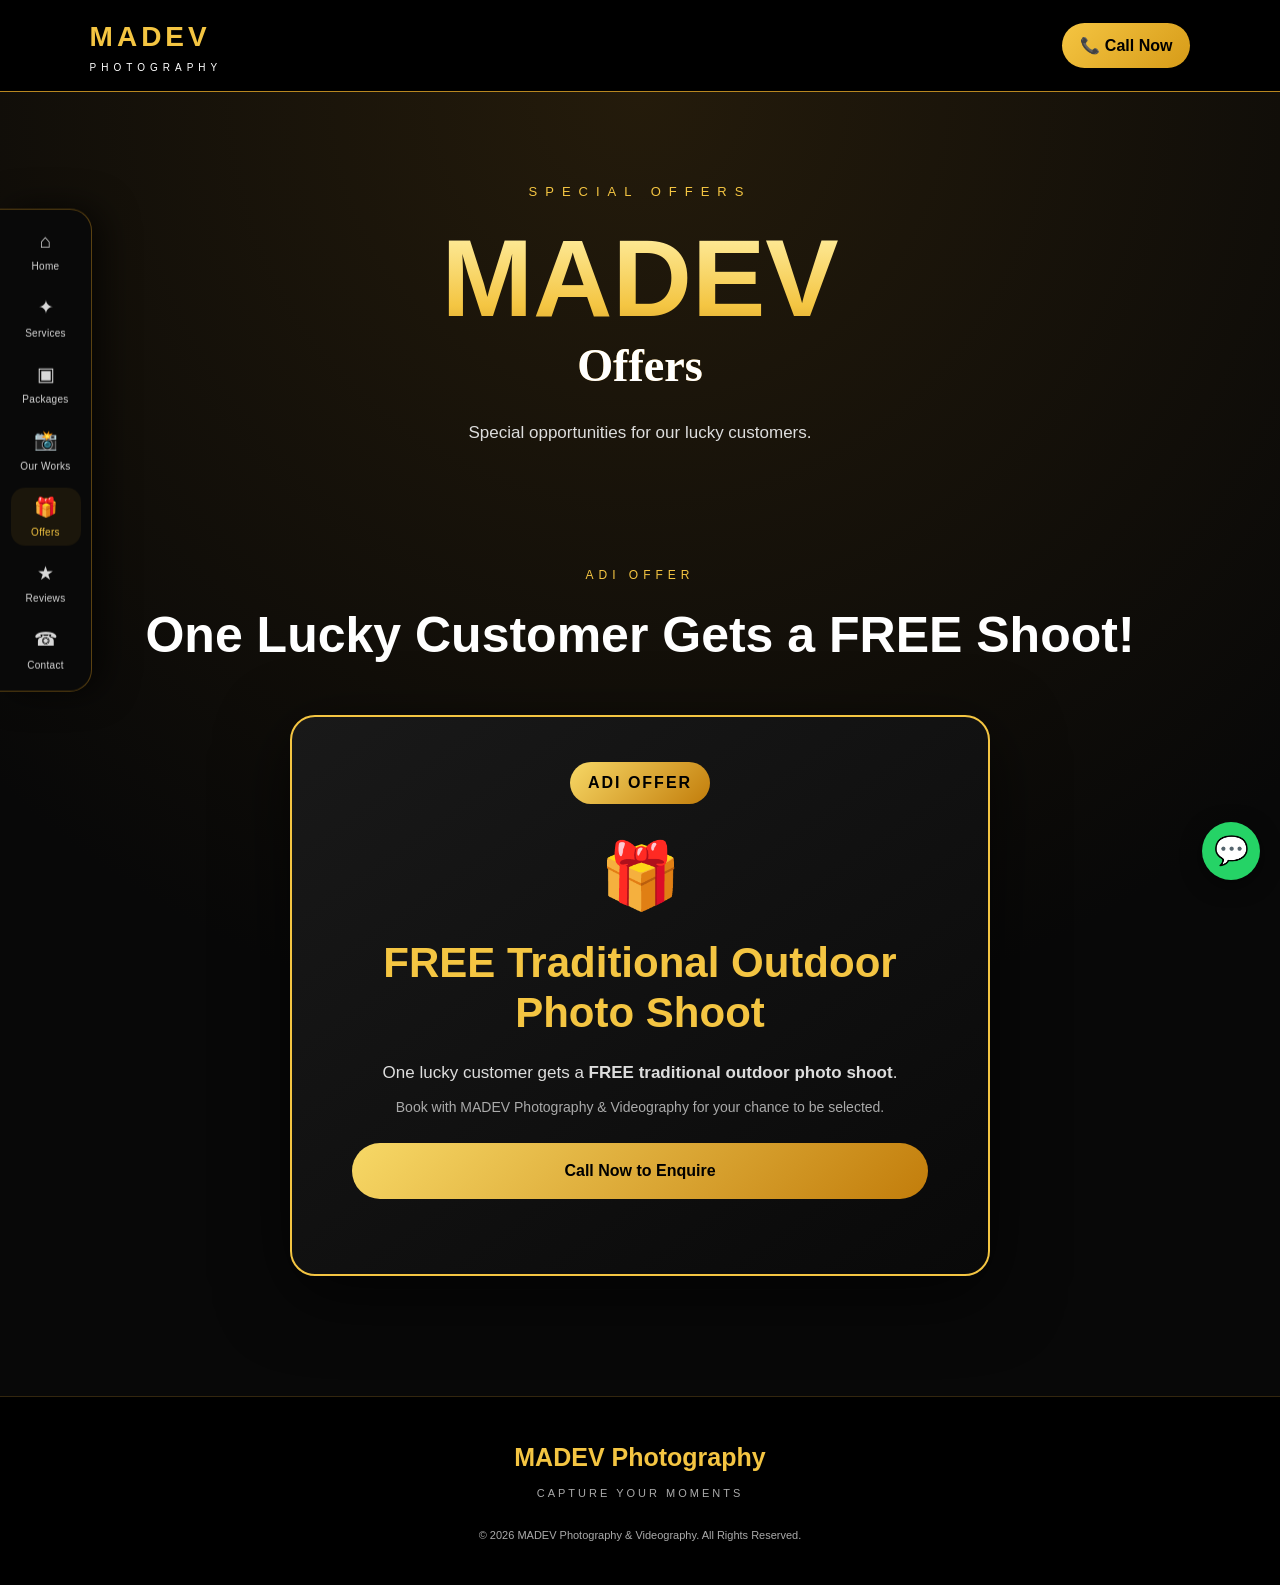
==== offers.html @ c34a7063 "Add files via upload" ====
<!DOCTYPE html>
<html lang="en">
<head>
  <meta charset="UTF-8">
  <meta name="viewport" content="width=device-width, initial-scale=1.0">
  <meta name="description" content="MADEV Photography special offers.">
  <title>Offers | MADEV Photography & Videography</title>
  <link rel="stylesheet" href="style.css">
</head>
<body>

<header class="header">
  <div class="logo">
    <span class="logo-main">MADEV</span>
    <span class="logo-sub">PHOTOGRAPHY</span>
  </div>
  <a href="tel:9940326030" class="call-btn">📞 Call Now</a>
</header>

<main class="offers-page">
  <section class="offers-hero">
    <p class="small-title">SPECIAL OFFERS</p>
    <h1>MADEV <span>Offers</span></h1>
    <p class="hero-text">Special opportunities for our lucky customers.</p>
  </section>

  <section class="offers-section">
    <p class="section-label">ADI OFFER</p>
    <h2>One Lucky Customer Gets a FREE Shoot!</h2>

    <div class="offer-card">
      <div class="offer-badge">ADI OFFER</div>
      <div class="offer-icon">🎁</div>
      <h3>FREE Traditional Outdoor Photo Shoot</h3>
      <p>One lucky customer gets a <strong>FREE traditional outdoor photo shoot</strong>.</p>
      <p class="offer-note">Book with MADEV Photography &amp; Videography for your chance to be selected.</p>
      <a href="tel:9940326030" class="package-btn">Call Now to Enquire</a>
    </div>
  </section>
</main>

<footer>
  <div class="footer-logo">MADEV Photography</div>
  <p>CAPTURE YOUR MOMENTS</p>
  <p class="copyright">© 2026 MADEV Photography &amp; Videography. All Rights Reserved.</p>
</footer>

<a class="whatsapp" href="https://wa.me/919940326030" target="_blank" rel="noopener" aria-label="WhatsApp">💬</a>

<nav class="taskbar" aria-label="Website navigation">
  <a href="index.html#home">⌂<span>Home</span></a>
  <a href="index.html#services">✦<span>Services</span></a>
  <a href="index.html#packages">▣<span>Packages</span></a>
  <a href="index.html#our-works">📸<span>Our Works</span></a>
  <a href="offers.html" class="active">🎁<span>Offers</span></a>
  <a href="index.html#reviews">★<span>Reviews</span></a>
  <a href="index.html#contact">☎<span>Contact</span></a>
</nav>

</body>
</html>
---- style.css ----
*{margin:0;padding:0;box-sizing:border-box}
html{scroll-behavior:smooth}
body{font-family:Arial,Helvetica,sans-serif;background:#080808;color:#fff;line-height:1.6;padding-left:0}
.header{position:sticky;top:0;z-index:1000;display:flex;justify-content:space-between;align-items:center;padding:15px 7%;background:rgba(0,0,0,.95);border-bottom:1px solid #b88720}
.logo{display:flex;flex-direction:column}
.logo-main{font-size:28px;font-weight:900;letter-spacing:4px;color:#f4c542}
.logo-sub{font-size:10px;letter-spacing:5px}
.call-btn{text-decoration:none;color:#000;background:linear-gradient(135deg,#f5c542,#d69b18);padding:10px 18px;border-radius:30px;font-weight:bold}
.hero{min-height:90vh;display:flex;justify-content:center;align-items:center;text-align:center;padding:80px 20px;background:radial-gradient(circle at center,#70531c 0%,#17120a 35%,#000 75%)}
.hero-content{max-width:900px}
.small-title{color:#f4c542;letter-spacing:8px;font-size:13px;margin-bottom:20px}
.hero h1{font-size:clamp(55px,12vw,140px);line-height:.9;letter-spacing:5px;background:linear-gradient(180deg,#fff1a8,#f4c542,#a86d0b);-webkit-background-clip:text;color:transparent}
.hero h1 span{display:block;font-family:cursive;font-size:.38em;color:#fff;-webkit-text-fill-color:#fff;letter-spacing:3px;margin-top:25px}
.hero h2{margin-top:20px;font-size:clamp(20px,4vw,42px);letter-spacing:10px}
.hero-text{max-width:600px;margin:30px auto;color:#ddd;font-size:17px}
.hero-buttons{display:flex;justify-content:center;gap:15px;flex-wrap:wrap}
.primary-btn,.secondary-btn{text-decoration:none;padding:14px 28px;border-radius:30px;font-weight:bold}
.primary-btn{background:linear-gradient(135deg,#f6d35b,#b9780b);color:#000}
.secondary-btn{border:1px solid #f4c542;color:#f4c542}
section{padding:80px 7%}
.section-label{color:#f4c542;letter-spacing:5px;font-size:12px;text-align:center;margin-bottom:10px}
section h2{text-align:center;font-size:clamp(30px,5vw,50px);margin-bottom:20px}
.services,.gallery{background:#0d0d0d}
.service-grid{max-width:1100px;margin:50px auto 0;display:grid;grid-template-columns:repeat(3,1fr);gap:20px}
.service-card{padding:30px 20px;text-align:center;background:linear-gradient(145deg,#171717,#090909);border:1px solid #3a2a0d;border-radius:15px;transition:.3s}
.service-card:hover{transform:translateY(-8px);border-color:#f4c542}
.service-icon{font-size:40px;margin-bottom:10px}
.service-card h3{color:#f4c542;margin-bottom:10px}
.service-card p{color:#bbb;font-size:14px}
.packages{background:radial-gradient(circle at top,#241b0b,#080808 60%)}
.package-intro{max-width:650px;text-align:center;color:#aaa;margin:0 auto 50px}
.package{max-width:900px;margin:35px auto;border-radius:20px;overflow:hidden;background:#111;box-shadow:0 15px 50px rgba(0,0,0,.6);transition:.3s}
.package:hover{transform:translateY(-6px)}
.package-top{display:flex;justify-content:space-between;align-items:center;padding:25px 30px;background:linear-gradient(135deg,#f8d86b,#c28717);color:#000}
.package-name{font-size:30px;font-weight:900;letter-spacing:3px}
.package-price{font-size:27px;font-weight:900}
.package-content{padding:30px}
.package-content h3{color:#f4c542;text-transform:uppercase;margin-bottom:20px}
.package ul{list-style:none;margin-bottom:25px}
.package li{padding:8px 0;border-bottom:1px solid #222;color:#ddd}
.package li::before{content:"✓";color:#f4c542;font-weight:bold;margin-right:10px}
.included,.complimentary{margin-top:25px;padding:20px;background:#191919;border-left:4px solid #f4c542}
.included h4,.complimentary h4{color:#f4c542;margin-bottom:10px;letter-spacing:2px}
.included p,.complimentary p{color:#bbb;font-size:14px}
.package-btn{display:block;margin:0 30px 30px;padding:15px;text-align:center;text-decoration:none;color:#000;background:linear-gradient(135deg,#f7d866,#c27d0b);border-radius:30px;font-weight:bold}
.platinum .package-top{background:linear-gradient(135deg,#eeeeee,#929292)}
.platinum .package-name{color:#111}
.diamond .package-top{background:linear-gradient(135deg,#fff4ae,#d39a24)}
.gallery-grid{max-width:1200px;margin:40px auto 0;display:grid;grid-template-columns:repeat(2,1fr);gap:20px}
.gallery-box{overflow:hidden;border-radius:15px;background:#111;border:1px solid #4a3711;box-shadow:0 10px 30px rgba(0,0,0,.45)}
.gallery-box img{display:block;width:100%;height:auto;transition:transform .4s ease}
.gallery-box:hover img{transform:scale(1.025)}
.works-intro{max-width:650px;margin:0 auto 30px;color:#aaa;text-align:center}
.reviews{background:#0b0b0b;text-align:center}
.reviews-intro{max-width:650px;margin:0 auto 30px;color:#aaa}
.review-form{max-width:650px;margin:0 auto 40px;display:grid;gap:12px;text-align:left}
.review-form input,.review-form select,.review-form textarea{width:100%;padding:14px 16px;border:1px solid #3a2a0d;border-radius:12px;background:#151515;color:#fff;font:inherit;outline:none}
.review-form textarea{min-height:130px;resize:vertical}
.review-form input:focus,.review-form select:focus,.review-form textarea:focus{border-color:#f4c542}
.review-form button{border:0;padding:14px;border-radius:28px;background:linear-gradient(135deg,#f7d866,#c27d0b);color:#000;font-weight:bold;font-size:15px;cursor:pointer}
.reviews-list{max-width:800px;margin:auto;display:grid;gap:15px;text-align:left}
.review-card{padding:20px;background:#151515;border:1px solid #34270f;border-radius:15px}
.review-head{display:flex;justify-content:space-between;gap:15px;margin-bottom:8px}
.review-head span{color:#f4c542;letter-spacing:2px}
.review-card p{color:#ccc}
.no-reviews{text-align:center;color:#777}
.contact{text-align:center;background:radial-gradient(circle at center,#4d3813,#080808 65%)}
.contact>p:not(.section-label){max-width:600px;margin:0 auto 30px;color:#ccc}
.contact-buttons{display:flex;justify-content:center;gap:15px;flex-wrap:wrap}
.contact-buttons a{text-decoration:none;padding:14px 22px;border:1px solid #f4c542;border-radius:30px;color:#f4c542}
.contact-buttons a:hover{background:#f4c542;color:#000}
footer{text-align:center;padding:40px 20px;background:#000;border-top:1px solid #33260e}
.footer-logo{font-size:25px;font-weight:bold;color:#f4c542}
footer p{color:#aaa;letter-spacing:3px;font-size:11px;margin-top:8px}
footer .copyright{margin-top:25px;letter-spacing:0}
.whatsapp{position:fixed;right:20px;bottom:20px;width:58px;height:58px;display:flex;justify-content:center;align-items:center;background:#25d366;border-radius:50%;text-decoration:none;font-size:28px;box-shadow:0 5px 20px rgba(0,0,0,.5);z-index:1999}

/* Left-side taskbar */
.taskbar{position:fixed;left:0;top:50%;transform:translateY(-50%);z-index:2000;width:92px;display:flex;flex-direction:column;justify-content:center;align-items:center;gap:8px;padding:12px 7px;background:rgba(10,10,10,.96);border:1px solid #5b4212;border-left:0;border-radius:0 22px 22px 0;box-shadow:10px 0 35px rgba(0,0,0,.65);backdrop-filter:blur(12px)}
.taskbar a{display:flex;flex-direction:column;align-items:center;gap:2px;min-width:70px;color:#d8d8d8;text-decoration:none;font-size:19px;padding:5px 8px;border-radius:14px}
.taskbar a span{font-size:10px;letter-spacing:.3px}
.taskbar a:hover,.taskbar a:focus,.taskbar a.active{color:#f4c542;background:#1b160b}

/* Offers page */
.offers-page{min-height:calc(100vh - 170px);background:radial-gradient(circle at top,#241b0b,#080808 65%)}
.offers-hero{text-align:center;padding:90px 20px 55px}
.offers-hero h1{font-size:clamp(55px,10vw,110px);line-height:1;background:linear-gradient(180deg,#fff1a8,#f4c542,#a86d0b);-webkit-background-clip:text;color:transparent}
.offers-hero h1 span{display:block;font-family:cursive;font-size:.42em;color:#fff;-webkit-text-fill-color:#fff;margin-top:10px}
.offers-section{padding-top:35px}
.offer-card{max-width:700px;margin:40px auto;padding:45px 30px;text-align:center;background:linear-gradient(145deg,#191919,#090909);border:2px solid #f4c542;border-radius:25px;box-shadow:0 20px 70px rgba(0,0,0,.65);position:relative;overflow:hidden}
.offer-badge{display:inline-block;padding:8px 18px;border-radius:30px;background:linear-gradient(135deg,#f7d866,#c27d0b);color:#000;font-weight:900;letter-spacing:2px}
.offer-icon{font-size:65px;margin:20px 0 5px}
.offer-card h3{font-size:clamp(25px,5vw,42px);color:#f4c542;line-height:1.2;margin:10px 0 20px}
.offer-card p{color:#ddd;font-size:17px;max-width:560px;margin:10px auto}
.offer-card .offer-note{color:#aaa;font-size:14px;margin-bottom:25px}

@media(max-width:768px){
  .header{padding:12px 5%}
  .logo-main{font-size:21px}
  .logo-sub{font-size:7px;letter-spacing:3px}
  .call-btn{padding:8px 12px;font-size:12px}
  .hero{min-height:80vh;padding:60px 20px}
  .small-title{letter-spacing:4px}
  .hero h2{letter-spacing:5px}
  section{padding:60px 5%}
  .service-grid{grid-template-columns:1fr 1fr}
  .service-card{padding:22px 12px}
  .package-top{padding:20px}
  .package-name{font-size:21px}
  .package-price{font-size:20px}
  .package-content{padding:20px}
  .package-btn{margin:0 20px 20px}
  .gallery-grid{grid-template-columns:1fr}
  .taskbar{width:74px;padding:9px 4px;gap:5px}
  .taskbar a{min-width:58px;font-size:17px;padding:5px 3px}
  .taskbar a span{font-size:8px}
}
@media(max-width:450px){
  .service-grid{grid-template-columns:1fr}
  .hero h1{font-size:58px}
  .hero h1 span{font-size:25px}
  .hero h2{font-size:18px;letter-spacing:4px}
  .package-top{flex-direction:column;gap:5px;text-align:center}
  .contact-buttons{flex-direction:column}
  .contact-buttons a{width:100%}
  .taskbar{width:64px;padding:8px 2px}
  .taskbar a{min-width:50px;font-size:16px;padding:4px 2px}
  .taskbar a span{font-size:7px}
  .whatsapp{right:12px;bottom:12px;width:52px;height:52px;font-size:24px}
}
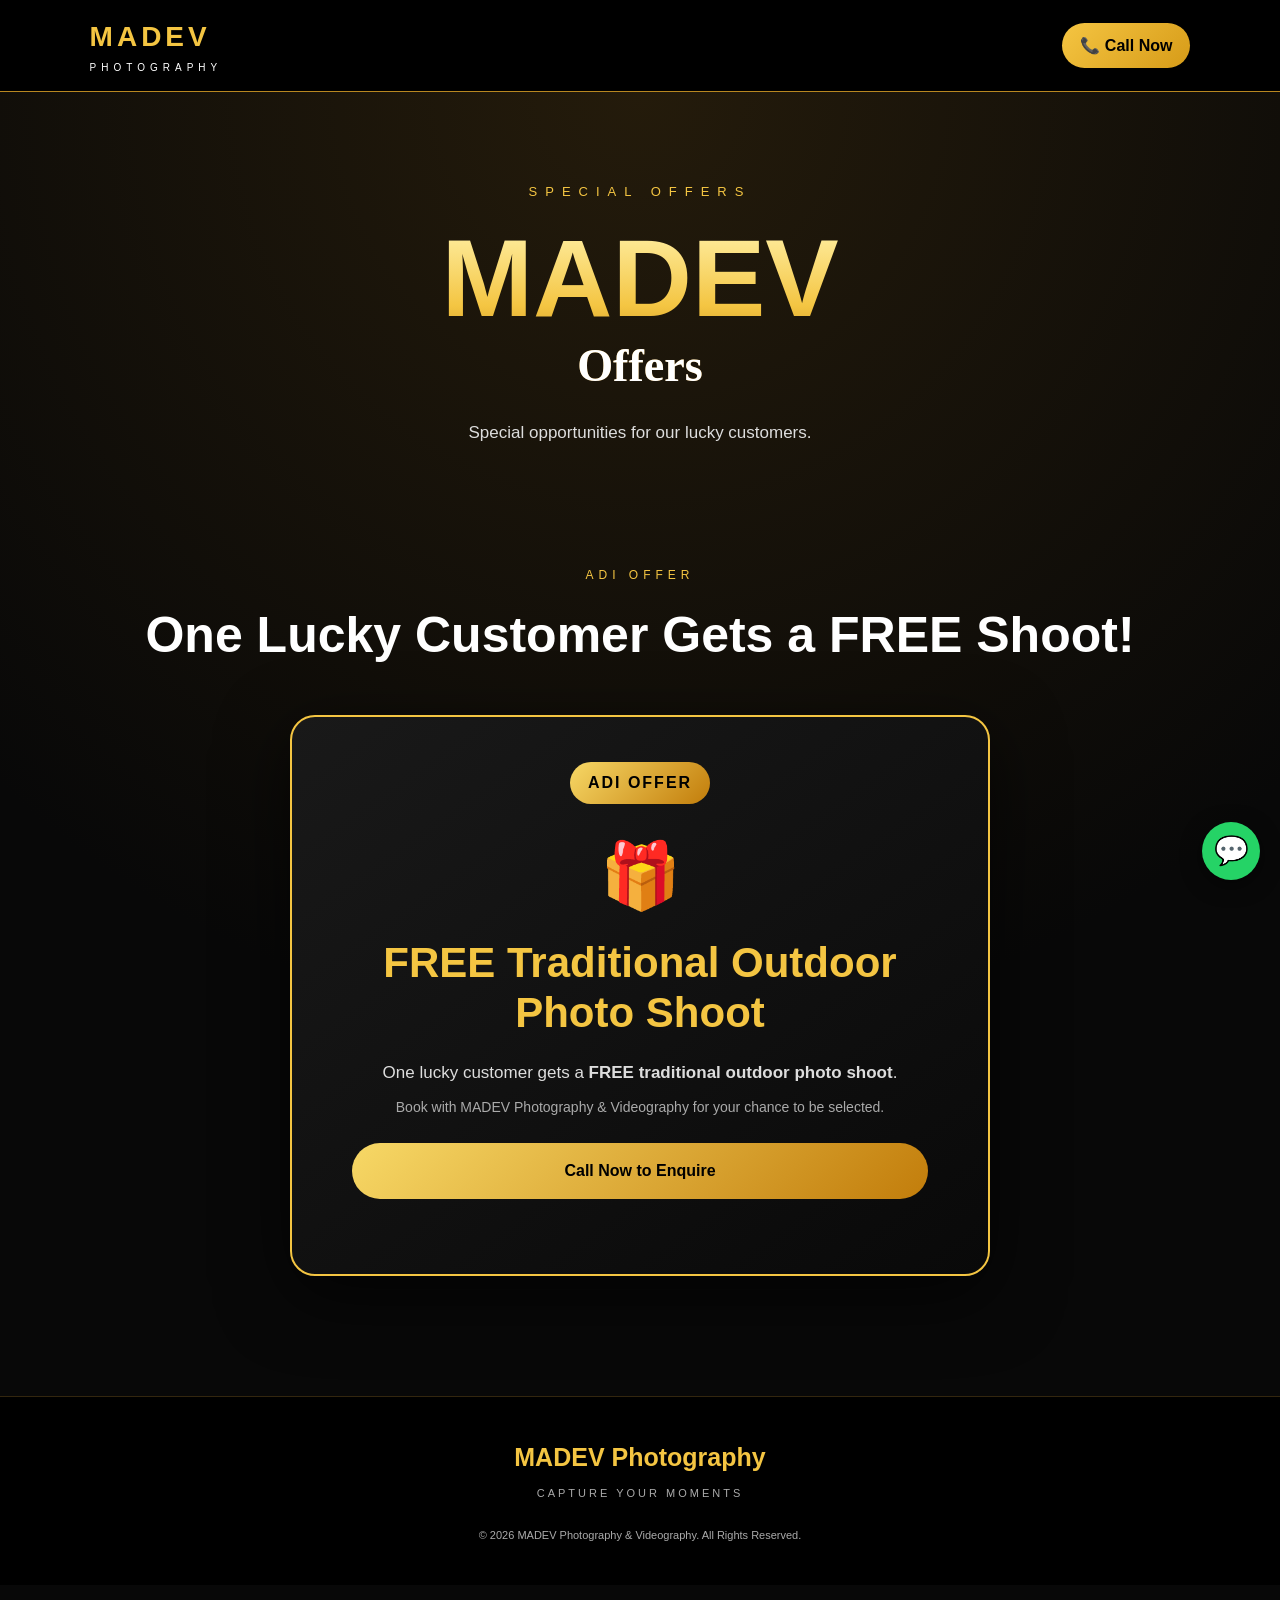
==== commit e8bf4520: "Add files via upload" ====
--- a/offers.html
+++ b/offers.html
@@ -57,5 +57,8 @@
   <a href="index.html#contact">☎<span>Contact</span></a>
 </nav>
 
+<script>
+(function(){const p=document.getElementById('navPullup'),h=document.getElementById('navHandle'),n=document.getElementById('siteNav');if(!p||!h||!n)return;function close(){p.classList.remove('open');h.setAttribute('aria-expanded','false');h.querySelector('.handle-arrow').textContent='⌃'}h.addEventListener('click',function(){const o=p.classList.toggle('open');h.setAttribute('aria-expanded',String(o));h.querySelector('.handle-arrow').textContent=o?'⌄':'⌃'});n.querySelectorAll('a').forEach(a=>a.addEventListener('click',close));document.addEventListener('click',e=>{if(!p.contains(e.target))close()})})();
+</script>
 </body>
 </html>
--- a/style.css
+++ b/style.css
@@ -75,12 +75,11 @@
 footer .copyright{margin-top:25px;letter-spacing:0}
 .whatsapp{position:fixed;right:20px;bottom:20px;width:58px;height:58px;display:flex;justify-content:center;align-items:center;background:#25d366;border-radius:50%;text-decoration:none;font-size:28px;box-shadow:0 5px 20px rgba(0,0,0,.5);z-index:1999}
 
-/* Left-side taskbar */
-.taskbar{position:fixed;left:0;top:50%;transform:translateY(-50%);z-index:2000;width:92px;display:flex;flex-direction:column;justify-content:center;align-items:center;gap:8px;padding:12px 7px;background:rgba(10,10,10,.96);border:1px solid #5b4212;border-left:0;border-radius:0 22px 22px 0;box-shadow:10px 0 35px rgba(0,0,0,.65);backdrop-filter:blur(12px)}
-.taskbar a{display:flex;flex-direction:column;align-items:center;gap:2px;min-width:70px;color:#d8d8d8;text-decoration:none;font-size:19px;padding:5px 8px;border-radius:14px}
-.taskbar a span{font-size:10px;letter-spacing:.3px}
-.taskbar a:hover,.taskbar a:focus,.taskbar a.active{color:#f4c542;background:#1b160b}
-
+/* Bottom pull-up navigation */
+.nav-pullup{position:fixed;left:50%;bottom:10px;transform:translateX(-50%);z-index:3000;width:min(720px,calc(100% - 24px));display:flex;flex-direction:column;align-items:center;pointer-events:none}
+.nav-handle{pointer-events:auto;border:1px solid #6d4d13;border-bottom:0;border-radius:18px 18px 0 0;background:rgba(10,10,10,.97);color:#f4c542;padding:8px 22px 7px;min-width:105px;cursor:pointer;box-shadow:0 -8px 30px rgba(0,0,0,.5);font-size:10px;font-weight:800;letter-spacing:2px;display:flex;align-items:center;justify-content:center;gap:7px}.handle-arrow{font-size:16px;line-height:10px}
+.taskbar{pointer-events:auto;width:100%;display:flex;justify-content:center;align-items:center;gap:8px;padding:10px 12px;background:rgba(10,10,10,.97);border:1px solid #5b4212;border-radius:18px;box-shadow:0 -12px 40px rgba(0,0,0,.65);backdrop-filter:blur(12px);transform:translateY(calc(100% + 20px));opacity:0;visibility:hidden;transition:transform .28s ease,opacity .2s ease,visibility .2s ease}.nav-pullup.open .taskbar{transform:translateY(0);opacity:1;visibility:visible}
+.taskbar a{display:flex;flex-direction:column;align-items:center;gap:2px;min-width:76px;color:#d8d8d8;text-decoration:none;font-size:19px;padding:6px 8px;border-radius:14px}.taskbar a span{font-size:10px;letter-spacing:.3px}.taskbar a:hover,.taskbar a:focus,.taskbar a.active{color:#f4c542;background:#1b160b}
 /* Offers page */
 .offers-page{min-height:calc(100vh - 170px);background:radial-gradient(circle at top,#241b0b,#080808 65%)}
 .offers-hero{text-align:center;padding:90px 20px 55px}
@@ -111,9 +110,10 @@
   .package-content{padding:20px}
   .package-btn{margin:0 20px 20px}
   .gallery-grid{grid-template-columns:1fr}
-  .taskbar{width:74px;padding:9px 4px;gap:5px}
-  .taskbar a{min-width:58px;font-size:17px;padding:5px 3px}
+  .taskbar{gap:4px;padding:8px 5px}
+  .taskbar a{min-width:64px;font-size:17px;padding:5px 4px}
   .taskbar a span{font-size:8px}
+  .nav-pullup{bottom:8px;width:calc(100% - 16px)}
 }
 @media(max-width:450px){
   .service-grid{grid-template-columns:1fr}
@@ -123,8 +123,10 @@
   .package-top{flex-direction:column;gap:5px;text-align:center}
   .contact-buttons{flex-direction:column}
   .contact-buttons a{width:100%}
-  .taskbar{width:64px;padding:8px 2px}
-  .taskbar a{min-width:50px;font-size:16px;padding:4px 2px}
+  .taskbar{display:grid;grid-template-columns:repeat(4,1fr);gap:3px;padding:8px 5px}
+  .taskbar a{min-width:0;font-size:16px;padding:5px 2px}
   .taskbar a span{font-size:7px}
+  .nav-pullup{bottom:6px;width:calc(100% - 12px)}
+  .nav-handle{padding:7px 18px 6px}
   .whatsapp{right:12px;bottom:12px;width:52px;height:52px;font-size:24px}
 }
